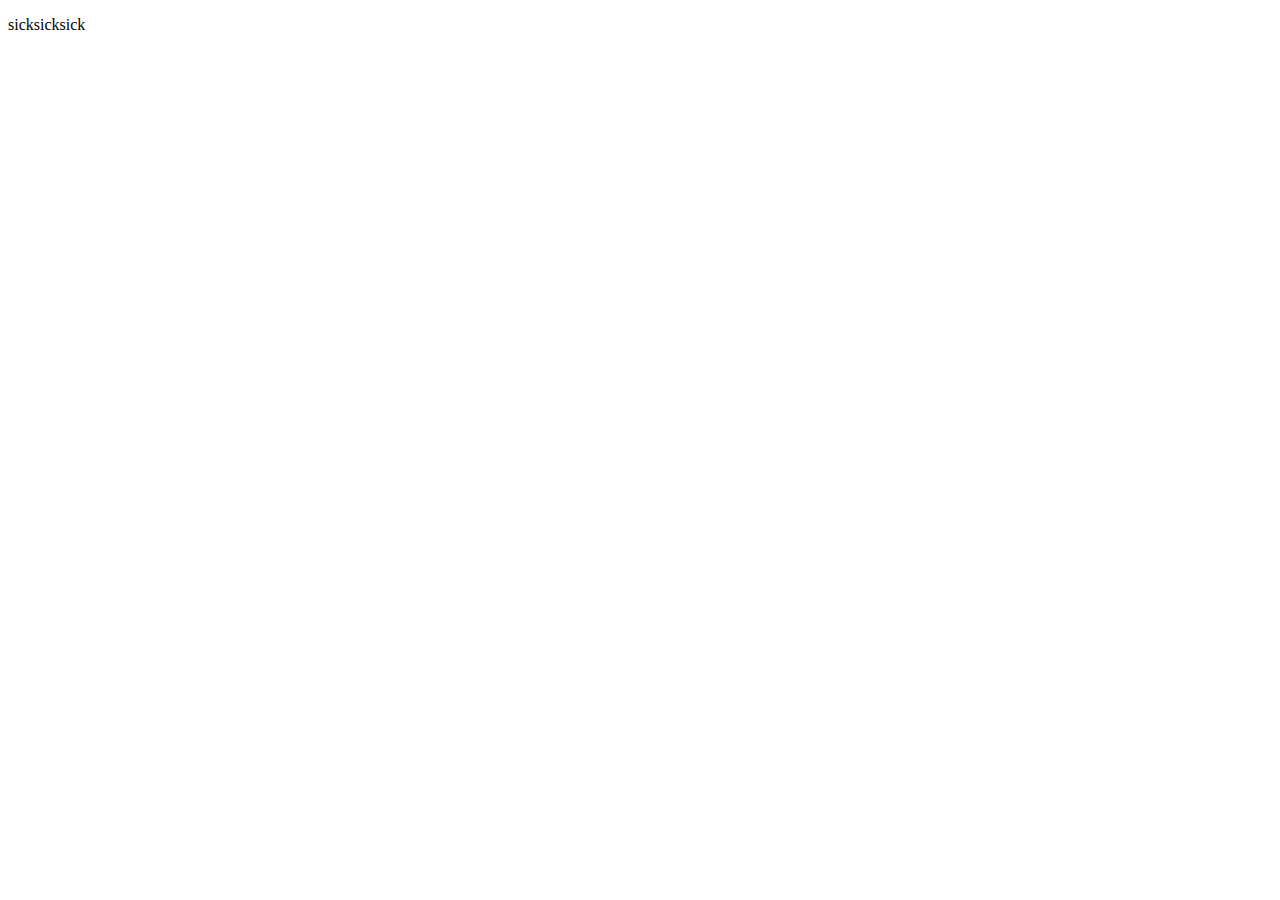
==== Luaran/index.html @ 1c8c436e "put index in folder luaran" ====
<!DOCTYPE html>
<html lang="en">
  <head>
    <meta charset="UTF-8" />
    <meta name="viewport" content="width=device-width, initial-scale=1.0" />
    <title>Document</title>
  </head>
  <body>
    <p>sicksicksick</p>
  </body>
</html>
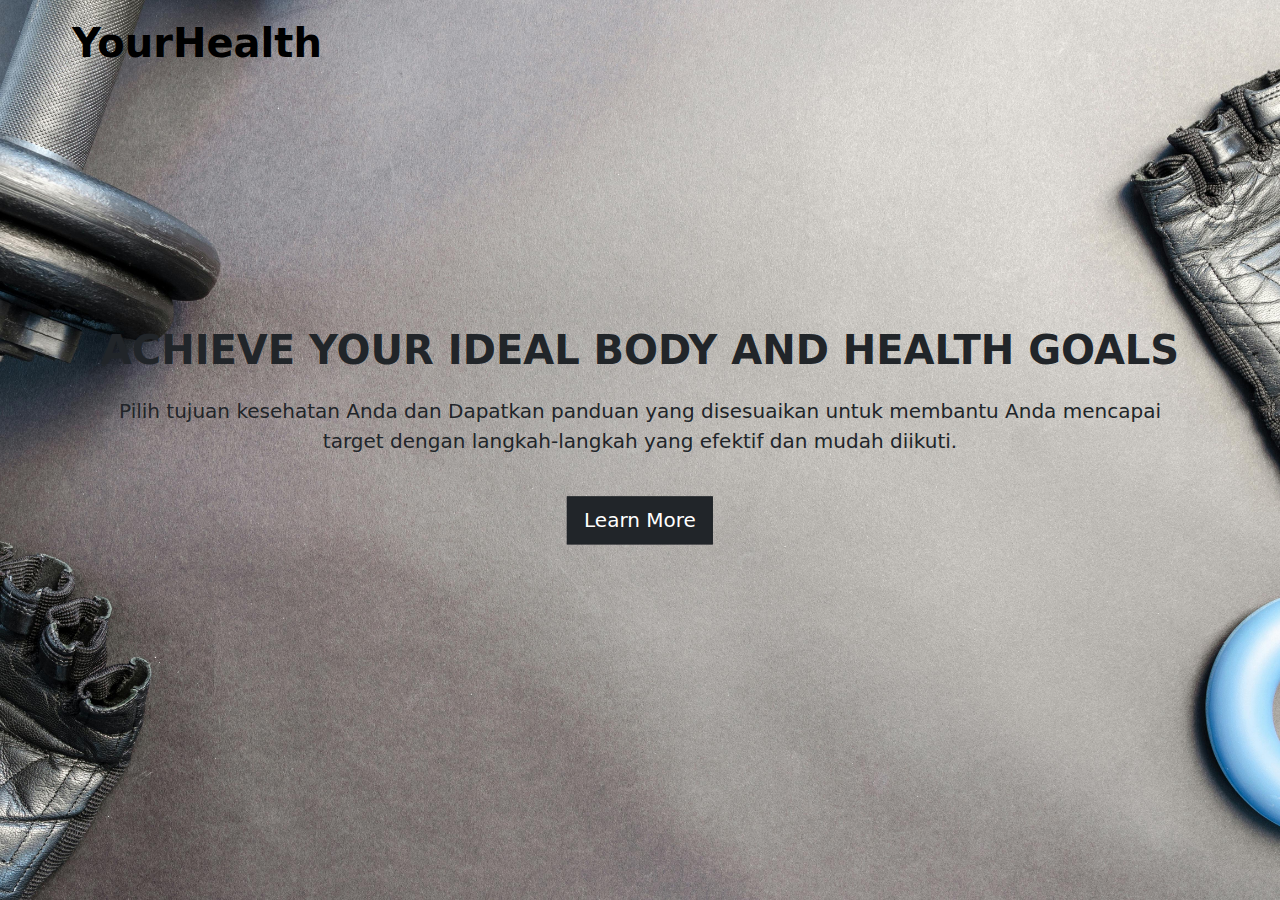
==== commit 4e4dcc41: "add folder tambahan(bgwelcome, running). inside daleman(header, footer, inputkegiatan, readme)" ====
--- a/Luaran/index.html
+++ b/Luaran/index.html
@@ -1,11 +1,92 @@
 <!DOCTYPE html>
-<html lang="en">
-  <head>
-    <meta charset="UTF-8" />
-    <meta name="viewport" content="width=device-width, initial-scale=1.0" />
+<html>
+  <head>  
     <title>Document</title>
   </head>
   <body>
-    <p>sicksicksick</p>
+<div id="header"></div> <!-- Placeholder for the header -->
+
+    <div class="container-fluid text-center container2 position-relative">
+      <div class="position-absolute custom-content">
+        <p class="fs-1 fw-bold text-nowrap">ACHIEVE YOUR IDEAL BODY AND HEALTH GOALS</p>
+        <p class="fs-5 ">Pilih tujuan kesehatan Anda dan Dapatkan panduan yang disesuaikan untuk membantu Anda mencapai target dengan langkah-langkah yang efektif dan mudah diikuti.</p><br>
+        <button type="button" class="btn btn-dark btn-lg btn-welcome" data-bs-toggle="modal" data-bs-target="#learnmore">Learn More</button>
+      </div>
+        
+        <!--Button Modal-->
+      <div class="modal fade" id="learnmore" data-bs-backdrop="static" tabindex="-1" aria-labelledby="exampleModalLabel" aria-hidden="true">
+        <div class="modal-dialog modal-dialog-centered">
+          <div class="modal-content bg-secondary-subtle">
+            <div class="modal-header">
+              <h1 class="modal-title fs-5" id="exampleModalLabel">MASUKKAN DATA ANDA</h1>
+              <button type="button" class="btn-close" data-bs-dismiss="modal" aria-label="Close"></button>
+            </div>
+            <div class="modal-body">
+              <form>
+                <div class="mb-3 row">
+                  <div class="col">
+                    <input type="number" class="form-control forminputdata" id="inputumur" placeholder="Masukkan umur anda" min="1" max="120">
+                  </div>
+                </div>
+                <div class="mb-3 row">
+                  <div class="col">
+                    <input type="number" class="form-control forminputdata" id="inputtinggi" placeholder="Masukkan tinggi anda (CM)" min="1" max="300">
+                  </div>
+                </div>
+                <div class="mb-3 row">
+                  <div class="col">
+                    <input type="number" class="form-control forminputdata" id="inputberatbadan" placeholder="Masukkan berat badan anda (Kg)" min="1" max="300">
+                  </div>
+                </div>
+                <div class="mb-3 row">
+                  <div class="col">
+                    <select class="form-select" aria-label="Pilih jenis kelamin">
+                      <option selected hidden>Jenis kelamin</option>
+                      <option value="Laki-laki">Laki-laki</option>
+                      <option value="Perempuan">Perempuan</option>
+                    </select>
+                  </div>
+                </div>
+              </form>
+            </div>
+            <div class="modal-footer">
+              <button type="button" class="btn btn-secondary tombolclose" data-bs-dismiss="modal">Close</button>
+              <a href="inputkegiatan.html" class="btn btn-dark tombolcontinue">Continue</a>
+            </div>
+          </div>
+        </div>
+      </div>
+        <!---->
+
+    </div>
+
+
+
+
+
+
+<div id="footer"></div> <!-- Placeholder for the footer -->
+<script src="https://cdn.jsdelivr.net/npm/@popperjs/core@2.11.8/dist/umd/popper.min.js" integrity="sha384-oBqDVmMz4fnFO9gybBogGzCiIq7lInZ4AiO1XkApV4K5WIIt9j4v0x2aVHtIaxV9" crossorigin="anonymous"></script>
+<script src="https://cdn.jsdelivr.net/npm/bootstrap@5.3.3/dist/js/bootstrap.bundle.min.js" integrity="sha384-YvpcrYf0tY3lHB60NNkmXc5s9fDVZLESaAA55NDzOxhy9GkcIdslK1eN7N6jIeHz" crossorigin="anonymous"></script>
+<script>
+    document.addEventListener("DOMContentLoaded", function() {
+        loadComponent("header", "header.html");
+        loadComponent("footer", "footer.html");
+    });
+
+    function loadComponent(elementId, fileName) {
+        fetch(fileName)
+            .then(response => {
+                if (!response.ok) {
+                    throw new Error("Network response was not ok " + response.statusText);
+                }
+                return response.text();
+            })
+            .then(data => {
+                document.getElementById(elementId).innerHTML = data;
+            })
+            .catch(error => console.error("There was a problem with the fetch operation:", error));
+    }
+</script>
   </body>
 </html>
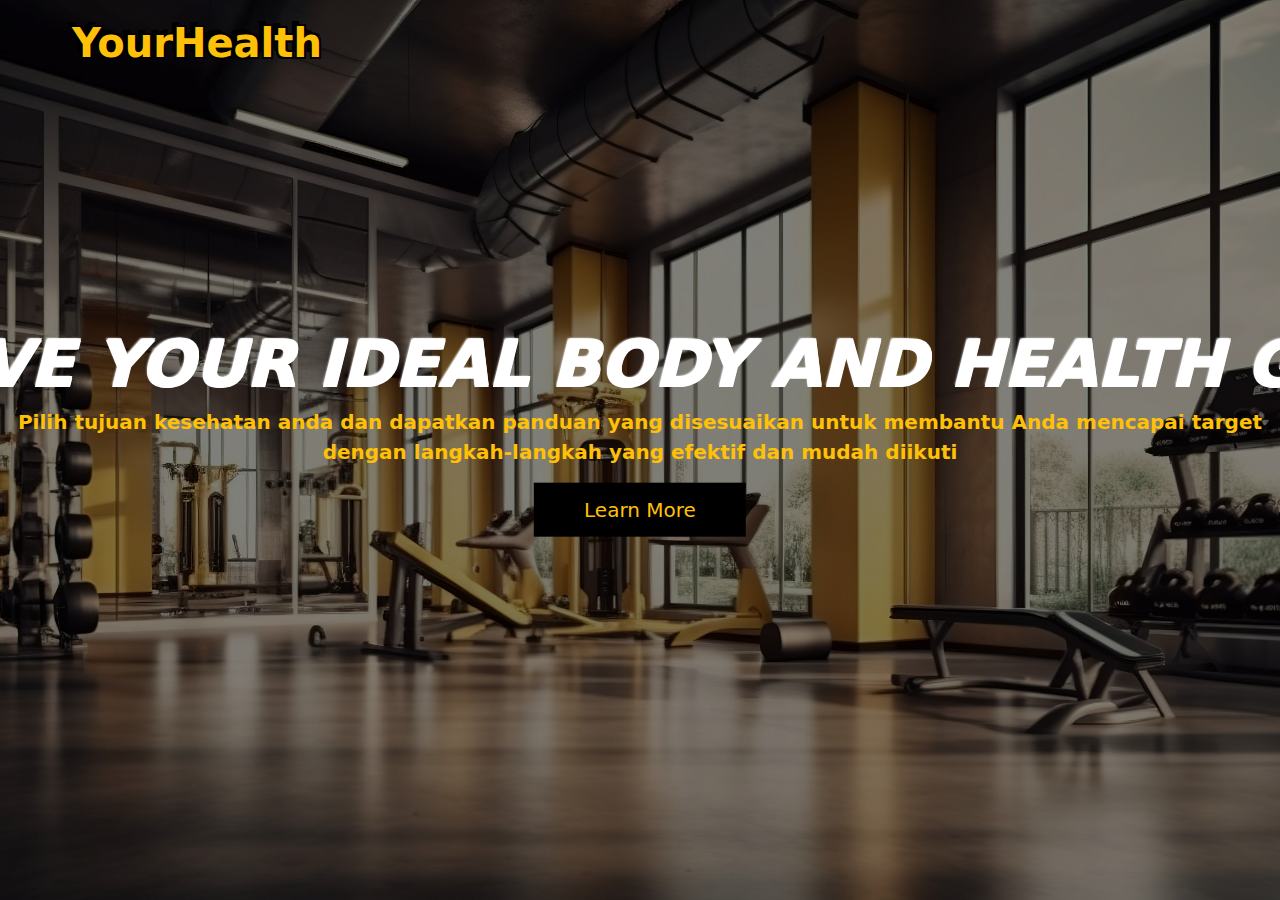
==== commit 1143a4b1: "ngerubah + nambah banyak pokoknya" ====
--- a/Luaran/index.html
+++ b/Luaran/index.html
@@ -1,92 +1,97 @@
 <!DOCTYPE html>
 <html>
   <head>  
-    <title>Document</title>
+        <link
+      href="https://cdn.jsdelivr.net/npm/bootstrap@5.3.3/dist/css/bootstrap.min.css"
+      rel="stylesheet"
+      integrity="sha384-QWTKZyjpPEjISv5WaRU9OFeRpok6YctnYmDr5pNlyT2bRjXh0JMhjY6hW+ALEwIH"
+      crossorigin="anonymous"
+    />
+    <script src="https://code.jquery.com/jquery-3.6.0.min.js"></script>
+    <script src="../Tengahan/transisi.js"></script>
+    <!-- Link to your JS file -->
+    <link href="..\Daleman\index.css" rel="stylesheet" />
+    <title>YourHealth</title>
   </head>
   <body>
-<div id="header"></div> <!-- Placeholder for the header -->
+    <div class="content">
+        <!--Navbar-->
+        <div class="container-fluid container1outer">
+            <nav class="navbar navbar-expand-lg opacity-100">
+                <div class="container-fluid ms-5 container1inner">
+                    <a class="navbar-brand text-warning fw-bold fs-1 textyourhealth linktransisi" href="index.html" id="yourHealthLink">YourHealth</a>
+                </div>
+            </nav>
+        </div>
+        <!----> 
+        
+        <div class="container-fluid text-center container2 position-relative">
+            <div class="position-absolute custom-content">
+        <h1 class=" fw-bold text-nowrap textachieve mb-1">ACHIEVE YOUR IDEAL BODY AND HEALTH GOALS!</h1>
+        <p class="fs-5 text-warning fw-bold textdeskripsi">Pilih tujuan kesehatan anda dan dapatkan panduan yang disesuaikan untuk membantu Anda mencapai target <br> dengan langkah-langkah yang efektif dan mudah diikuti</p>
+        <button type="button" class="btn btn-lg btn-welcome text-warning" data-bs-toggle="modal" data-bs-target="#learnmore">Learn More</button>
+    </div>
+</div>
 
-    <div class="container-fluid text-center container2 position-relative">
-      <div class="position-absolute custom-content">
-        <p class="fs-1 fw-bold text-nowrap">ACHIEVE YOUR IDEAL BODY AND HEALTH GOALS</p>
-        <p class="fs-5 ">Pilih tujuan kesehatan Anda dan Dapatkan panduan yang disesuaikan untuk membantu Anda mencapai target dengan langkah-langkah yang efektif dan mudah diikuti.</p><br>
-        <button type="button" class="btn btn-dark btn-lg btn-welcome" data-bs-toggle="modal" data-bs-target="#learnmore">Learn More</button>
-      </div>
-        
-        <!--Button Modal-->
-      <div class="modal fade" id="learnmore" data-bs-backdrop="static" tabindex="-1" aria-labelledby="exampleModalLabel" aria-hidden="true">
-        <div class="modal-dialog modal-dialog-centered">
-          <div class="modal-content bg-secondary-subtle">
-            <div class="modal-header">
-              <h1 class="modal-title fs-5" id="exampleModalLabel">MASUKKAN DATA ANDA</h1>
-              <button type="button" class="btn-close" data-bs-dismiss="modal" aria-label="Close"></button>
+<!-- Button Modal -->
+<div class="modal fade" id="learnmore" data-bs-backdrop="static" tabindex="-1" aria-labelledby="exampleModalLabel" aria-hidden="true">
+    <div class="modal-dialog  modal-dialog-centered modalnya">
+        <div class="modal-content">
+            <div class="row g-0">
+                <div class="col-md-4">
+                    <img src="../Tambahan/running.jpg" class="img-fluid rounded-start" alt="Image description">
+                </div>
+                <div class="col-md-8">
+                    <div class="modal-header">
+                        <h5 class="modal-title fw-bold fs-3" id="exampleModalLabel">MASUKKAN DATA ANDA</h5>
+                        <button type="button" class="btn-close" data-bs-dismiss="modal" aria-label="Close"></button>
+                    </div>
+                    <div class="modal-body">
+                        <form>
+                            <div class="mb-3 row">
+                                <div class="col">
+                                    <input type="number" class="form-control forminputdata" id="inputumur" placeholder="Masukkan umur anda" min="1" max="120">
+                                </div>
+                            </div>
+                            <div class="mb-3 row">
+                                <div class="col">
+                                    <input type="number" class="form-control forminputdata" id="inputtinggi" placeholder="Masukkan tinggi anda (CM)" min="1" max="300">
+                                </div>
+                            </div>
+                            <div class="mb-3 row">
+                                <div class="col">
+                                    <input type="number" class="form-control forminputdata" id="inputberatbadan" placeholder="Masukkan berat badan anda (Kg)" min="1" max="300">
+                                </div>
+                            </div>
+                            <div class="mb-3 row">
+                                <div class="col">
+                                    <select class="form-select forminputdata" aria-label="Pilih jenis kelamin">
+                                        <option selected hidden>Jenis kelamin</option>
+                                        <option value="Laki-laki">Laki-laki</option>
+                                        <option value="Perempuan">Perempuan</option>
+                                    </select>
+                                </div>
+                            </div>
+                        </form>
+                    </div>
+                    <div class="modal-footer d-flex justify-content-start">
+                        <a href="inputkegiatan.html" class="btn btn-warning tombolcontinue linktransisi">Continue</a>
+                    </div>
+                </div>
             </div>
-            <div class="modal-body">
-              <form>
-                <div class="mb-3 row">
-                  <div class="col">
-                    <input type="number" class="form-control forminputdata" id="inputumur" placeholder="Masukkan umur anda" min="1" max="120">
-                  </div>
-                </div>
-                <div class="mb-3 row">
-                  <div class="col">
-                    <input type="number" class="form-control forminputdata" id="inputtinggi" placeholder="Masukkan tinggi anda (CM)" min="1" max="300">
-                  </div>
-                </div>
-                <div class="mb-3 row">
-                  <div class="col">
-                    <input type="number" class="form-control forminputdata" id="inputberatbadan" placeholder="Masukkan berat badan anda (Kg)" min="1" max="300">
-                  </div>
-                </div>
-                <div class="mb-3 row">
-                  <div class="col">
-                    <select class="form-select" aria-label="Pilih jenis kelamin">
-                      <option selected hidden>Jenis kelamin</option>
-                      <option value="Laki-laki">Laki-laki</option>
-                      <option value="Perempuan">Perempuan</option>
-                    </select>
-                  </div>
-                </div>
-              </form>
-            </div>
-            <div class="modal-footer">
-              <button type="button" class="btn btn-secondary tombolclose" data-bs-dismiss="modal">Close</button>
-              <a href="inputkegiatan.html" class="btn btn-dark tombolcontinue">Continue</a>
-            </div>
-          </div>
         </div>
-      </div>
-        <!---->
-
     </div>
+</div>
+<!---->
 
 
 
 
 
 
-<div id="footer"></div> <!-- Placeholder for the footer -->
-<script src="https://cdn.jsdelivr.net/npm/@popperjs/core@2.11.8/dist/umd/popper.min.js" integrity="sha384-oBqDVmMz4fnFO9gybBogGzCiIq7lInZ4AiO1XkApV4K5WIIt9j4v0x2aVHtIaxV9" crossorigin="anonymous"></script>
+
+</div>
+<script src="../Tengahan/transisi.js"></script>
 <script src="https://cdn.jsdelivr.net/npm/bootstrap@5.3.3/dist/js/bootstrap.bundle.min.js" integrity="sha384-YvpcrYf0tY3lHB60NNkmXc5s9fDVZLESaAA55NDzOxhy9GkcIdslK1eN7N6jIeHz" crossorigin="anonymous"></script>
-<script>
-    document.addEventListener("DOMContentLoaded", function() {
-        loadComponent("header", "header.html");
-        loadComponent("footer", "footer.html");
-    });
-
-    function loadComponent(elementId, fileName) {
-        fetch(fileName)
-            .then(response => {
-                if (!response.ok) {
-                    throw new Error("Network response was not ok " + response.statusText);
-                }
-                return response.text();
-            })
-            .then(data => {
-                document.getElementById(elementId).innerHTML = data;
-            })
-            .catch(error => console.error("There was a problem with the fetch operation:", error));
-    }
-</script>
   </body>
 </html>
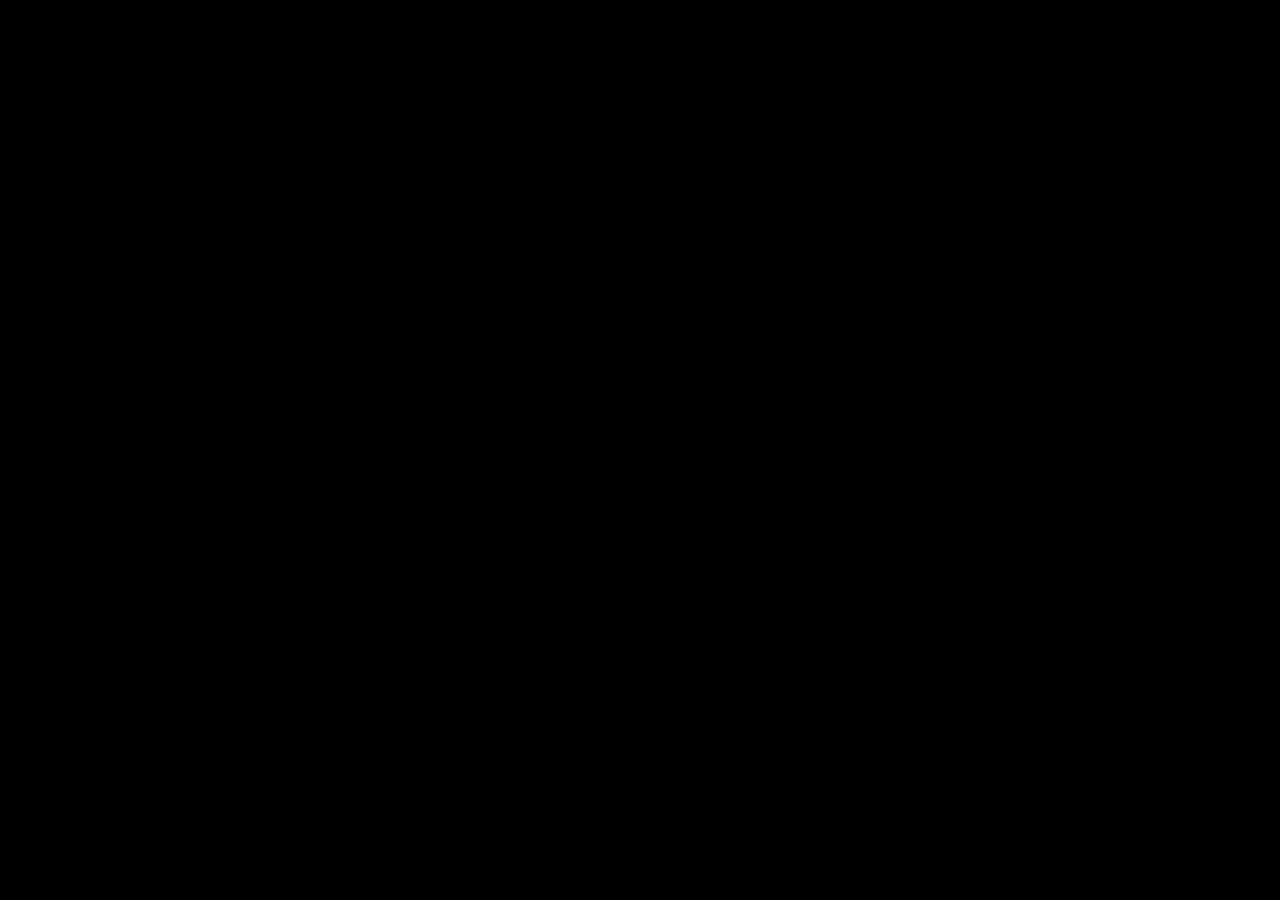
==== commit 5da83082: "nambah banyak anying" ====
--- a/Luaran/index.html
+++ b/Luaran/index.html
@@ -1,97 +1,41 @@
 <!DOCTYPE html>
 <html>
-  <head>  
-        <link
+  <head>
+    <link
       href="https://cdn.jsdelivr.net/npm/bootstrap@5.3.3/dist/css/bootstrap.min.css"
       rel="stylesheet"
       integrity="sha384-QWTKZyjpPEjISv5WaRU9OFeRpok6YctnYmDr5pNlyT2bRjXh0JMhjY6hW+ALEwIH"
       crossorigin="anonymous"
     />
     <script src="https://code.jquery.com/jquery-3.6.0.min.js"></script>
-    <script src="../Tengahan/transisi.js"></script>
     <!-- Link to your JS file -->
     <link href="..\Daleman\index.css" rel="stylesheet" />
     <title>YourHealth</title>
   </head>
   <body>
-    <div class="content">
-        <!--Navbar-->
-        <div class="container-fluid container1outer">
-            <nav class="navbar navbar-expand-lg opacity-100">
-                <div class="container-fluid ms-5 container1inner">
-                    <a class="navbar-brand text-warning fw-bold fs-1 textyourhealth linktransisi" href="index.html" id="yourHealthLink">YourHealth</a>
-                </div>
-            </nav>
+    <a href="inputkegiatan.html" class="linknya">
+      <div class="hero-section">
+        <video
+          src="../Tambahan/lari.mp4"
+          autoplay
+          muted
+          loop
+          playsinline
+          videopembuka
+        ></video>
+        <div class="content">
+          <div class="container-fluid container1outer ">
+            <h1 class="hero-title fw-bold">YOURHEALTH</h1>
+          </div>
         </div>
-        <!----> 
-        
-        <div class="container-fluid text-center container2 position-relative">
-            <div class="position-absolute custom-content">
-        <h1 class=" fw-bold text-nowrap textachieve mb-1">ACHIEVE YOUR IDEAL BODY AND HEALTH GOALS!</h1>
-        <p class="fs-5 text-warning fw-bold textdeskripsi">Pilih tujuan kesehatan anda dan dapatkan panduan yang disesuaikan untuk membantu Anda mencapai target <br> dengan langkah-langkah yang efektif dan mudah diikuti</p>
-        <button type="button" class="btn btn-lg btn-welcome text-warning" data-bs-toggle="modal" data-bs-target="#learnmore">Learn More</button>
-    </div>
-</div>
+      </div>
+    </a>
 
-<!-- Button Modal -->
-<div class="modal fade" id="learnmore" data-bs-backdrop="static" tabindex="-1" aria-labelledby="exampleModalLabel" aria-hidden="true">
-    <div class="modal-dialog  modal-dialog-centered modalnya">
-        <div class="modal-content">
-            <div class="row g-0">
-                <div class="col-md-4">
-                    <img src="../Tambahan/running.jpg" class="img-fluid rounded-start" alt="Image description">
-                </div>
-                <div class="col-md-8">
-                    <div class="modal-header">
-                        <h5 class="modal-title fw-bold fs-3" id="exampleModalLabel">MASUKKAN DATA ANDA</h5>
-                        <button type="button" class="btn-close" data-bs-dismiss="modal" aria-label="Close"></button>
-                    </div>
-                    <div class="modal-body">
-                        <form>
-                            <div class="mb-3 row">
-                                <div class="col">
-                                    <input type="number" class="form-control forminputdata" id="inputumur" placeholder="Masukkan umur anda" min="1" max="120">
-                                </div>
-                            </div>
-                            <div class="mb-3 row">
-                                <div class="col">
-                                    <input type="number" class="form-control forminputdata" id="inputtinggi" placeholder="Masukkan tinggi anda (CM)" min="1" max="300">
-                                </div>
-                            </div>
-                            <div class="mb-3 row">
-                                <div class="col">
-                                    <input type="number" class="form-control forminputdata" id="inputberatbadan" placeholder="Masukkan berat badan anda (Kg)" min="1" max="300">
-                                </div>
-                            </div>
-                            <div class="mb-3 row">
-                                <div class="col">
-                                    <select class="form-select forminputdata" aria-label="Pilih jenis kelamin">
-                                        <option selected hidden>Jenis kelamin</option>
-                                        <option value="Laki-laki">Laki-laki</option>
-                                        <option value="Perempuan">Perempuan</option>
-                                    </select>
-                                </div>
-                            </div>
-                        </form>
-                    </div>
-                    <div class="modal-footer d-flex justify-content-start">
-                        <a href="inputkegiatan.html" class="btn btn-warning tombolcontinue linktransisi">Continue</a>
-                    </div>
-                </div>
-            </div>
-        </div>
-    </div>
-</div>
-<!---->
-
-
-
-
-
-
-
-</div>
-<script src="../Tengahan/transisi.js"></script>
-<script src="https://cdn.jsdelivr.net/npm/bootstrap@5.3.3/dist/js/bootstrap.bundle.min.js" integrity="sha384-YvpcrYf0tY3lHB60NNkmXc5s9fDVZLESaAA55NDzOxhy9GkcIdslK1eN7N6jIeHz" crossorigin="anonymous"></script>
+    <script src="../Tengahan/transisi.js"></script>
+    <script
+      src="https://cdn.jsdelivr.net/npm/bootstrap@5.3.3/dist/js/bootstrap.bundle.min.js"
+      integrity="sha384-YvpcrYf0tY3lHB60NNkmXc5s9fDVZLESaAA55NDzOxhy9GkcIdslK1eN7N6jIeHz"
+      crossorigin="anonymous"
+    ></script>
   </body>
 </html>
